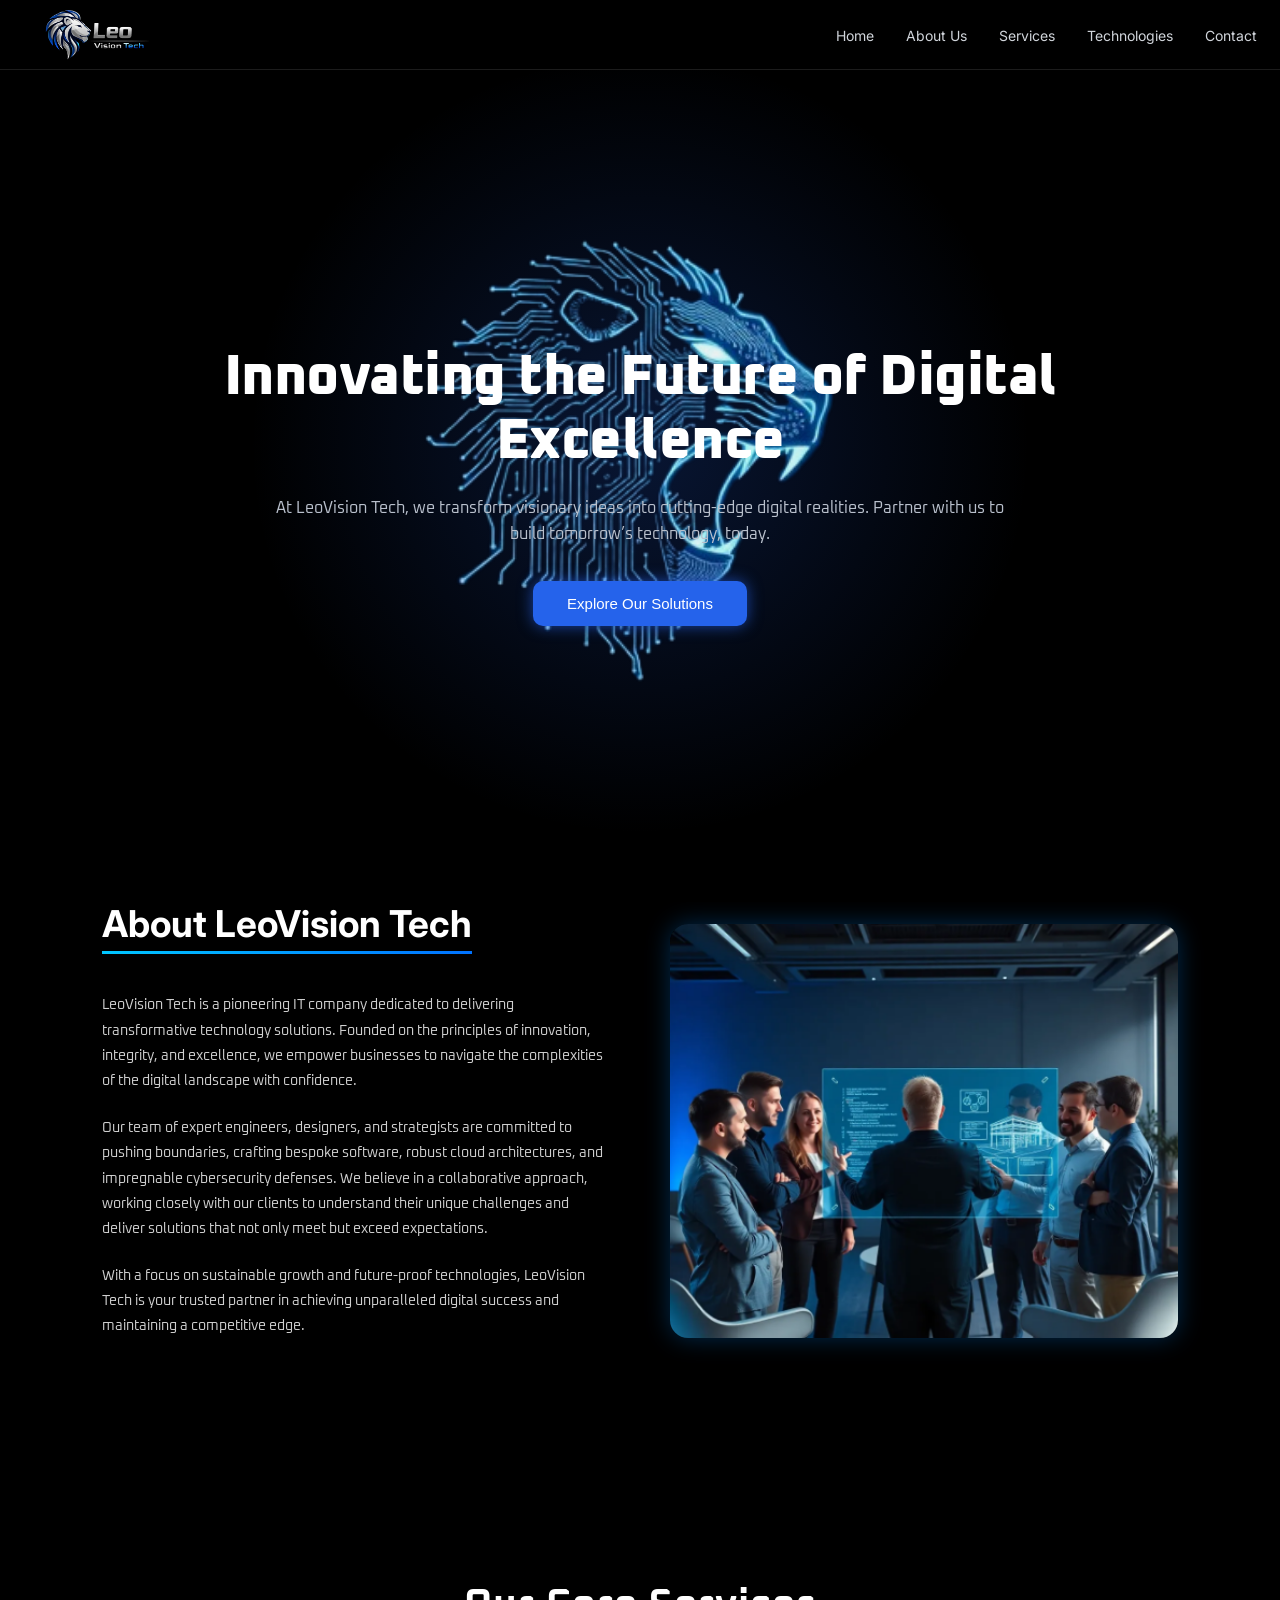
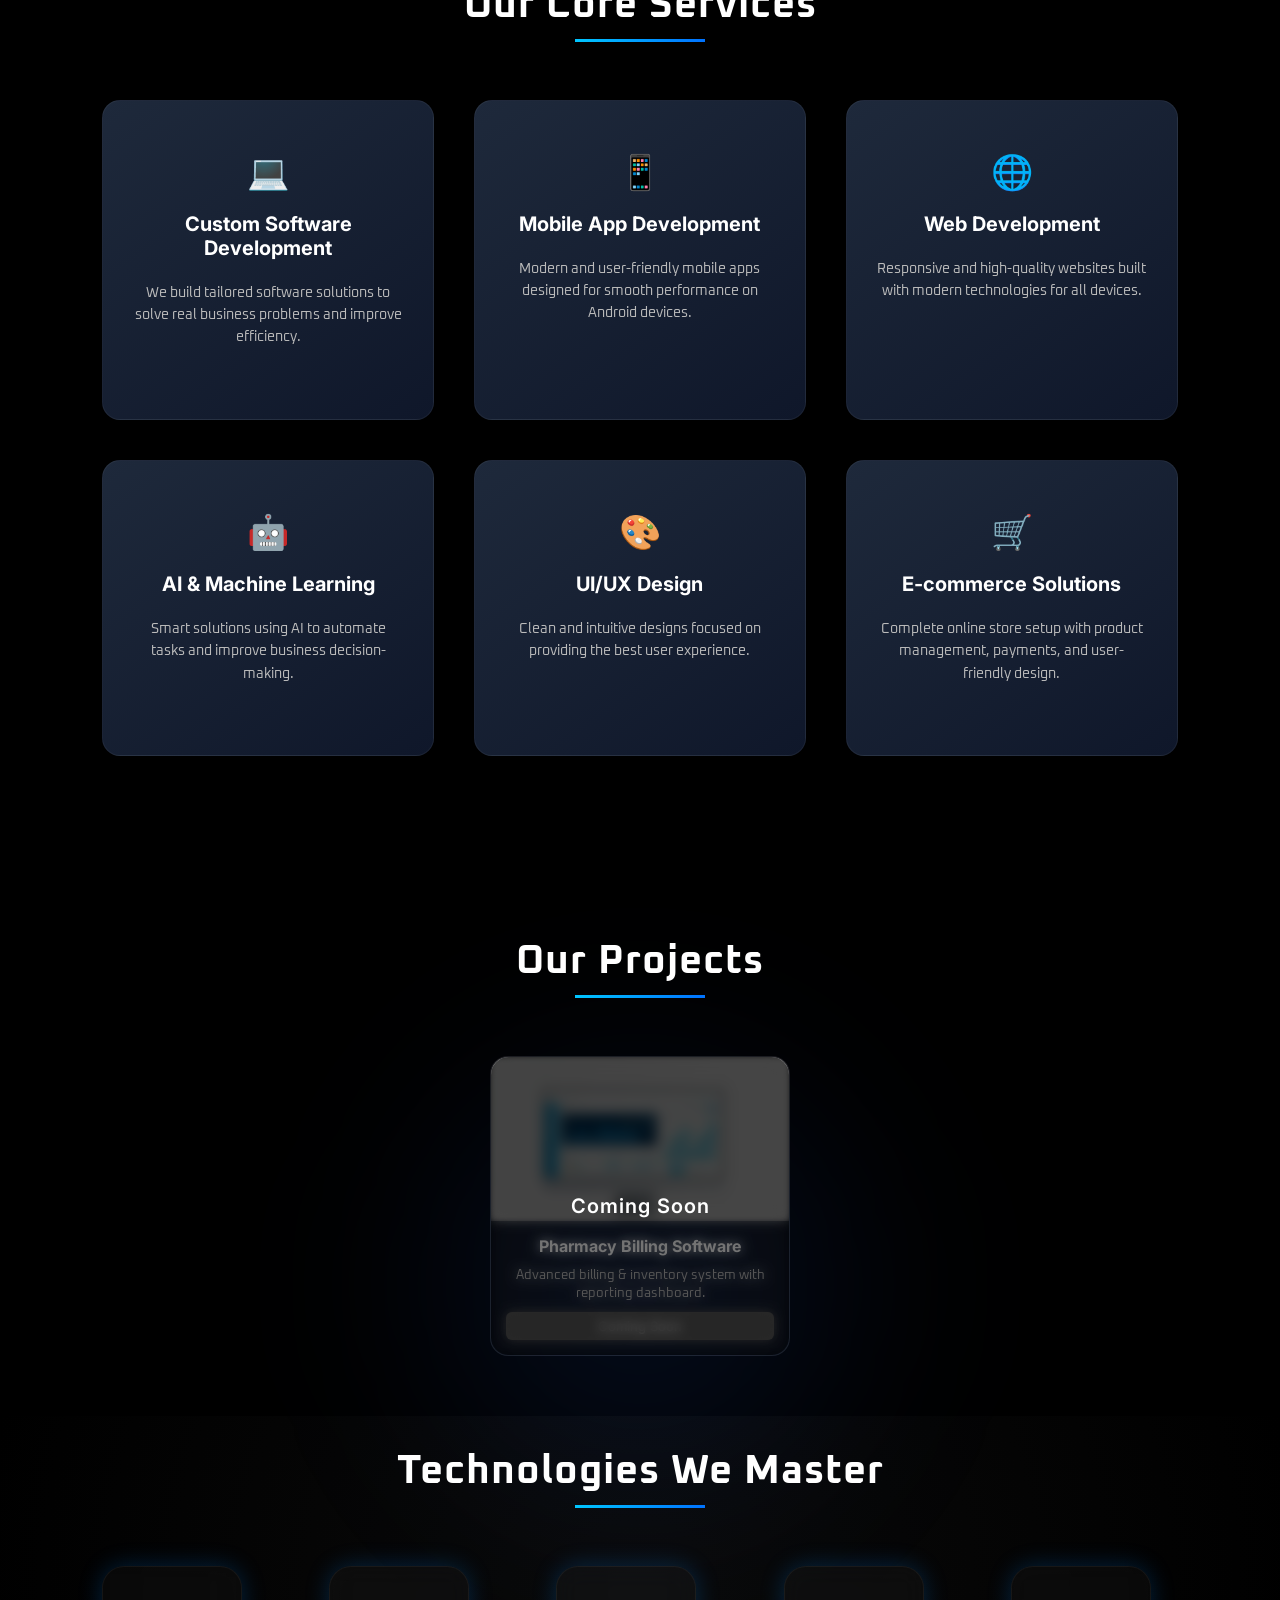
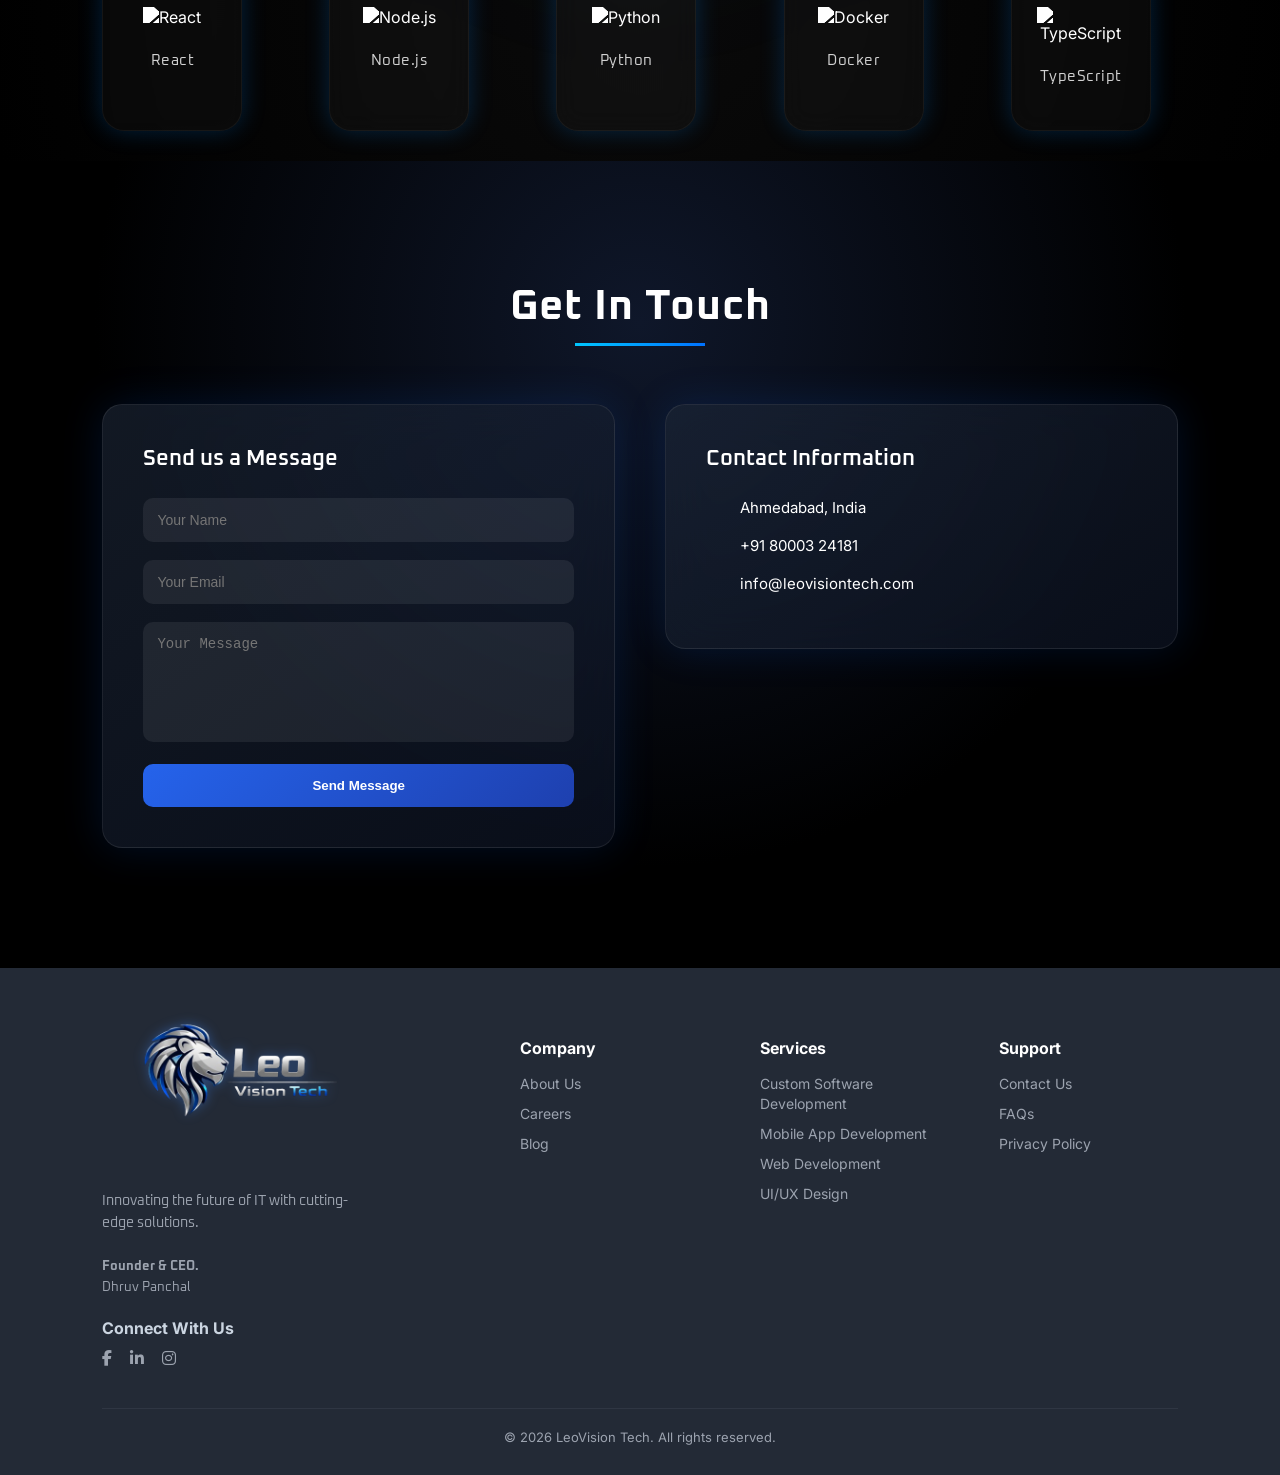
==== client/index.html @ 787240af "Add files via upload" ====
<!DOCTYPE html>
<html lang="en">
<head>
  <meta charset="UTF-8" />
  <meta name="viewport" content="width=device-width, initial-scale=1.0" />
  <title>LeoVision Tech – Home (Hero)</title>
  <link href="https://fonts.googleapis.com/css2?family=Inter:wght@400;600;700;800&display=swap" rel="stylesheet">
  <link href="https://fonts.googleapis.com/css2?family=Oxanium:wght@600;700;800&display=swap" rel="stylesheet">
  <link rel="stylesheet" href="https://cdn.jsdelivr.net/gh/devicons/devicon@latest/devicon.min.css">
  <script src="https://unpkg.com/lucide@latest"></script>
  <link rel="stylesheet" href="css/style.css">
</head>
<body>

<header>
  <div class="logo">
    <img src="asset/image/logo.png" alt="LeoVision Tech Logo">
  </div>

  <nav id="nav-menu">
    <a href="#">Home</a>
    <a href="#">About Us</a>
    <a href="#">Services</a>
    <a href="#">Technologies</a>
    <a href="#">Contact</a>
  </nav>

  <!-- Hamburger -->
  <div class="hamburger" id="hamburger">
    <i data-lucide="menu"></i>
  </div>
</header>

<section class="hero">
  <img src="asset/image/lion.png" alt="Digital Circuit Lion" class="lion" />
  <div class="hero-content">
    <!-- DESKTOP TEXT -->
    <h1 class="desktop-text">
      Innovating the Future of Digital<br>Excellence
    </h1>
    <p class="desktop-text">
      At LeoVision Tech, we transform visionary ideas into cutting-edge digital realities.
      Partner with us to build tomorrow’s technology, today.
    </p>

    <!-- MOBILE TEXT -->
    <h1 class="mobile-text">
      Innovating Tomorrow’s Digital Landscape
    </h1>
    <p class="mobile-text">
      Building powerful digital solutions for the modern world.
    </p>
    <button class="cta">Explore Our Solutions</button>
  </div>
</section>

<section class="about-section">
  <div class="about-container">
    
    <!-- Left Content -->
    <div class="about-text">
      <h2>About LeoVision Tech</h2>
      <p>
        LeoVision Tech is a pioneering IT company dedicated to delivering 
        transformative technology solutions. Founded on the principles of 
        innovation, integrity, and excellence, we empower businesses to 
        navigate the complexities of the digital landscape with confidence.
      </p>

      <p>
        Our team of expert engineers, designers, and strategists are 
        committed to pushing boundaries, crafting bespoke software, robust 
        cloud architectures, and impregnable cybersecurity defenses. We 
        believe in a collaborative approach, working closely with our 
        clients to understand their unique challenges and deliver solutions 
        that not only meet but exceed expectations.
      </p>

      <p>
        With a focus on sustainable growth and future-proof technologies, 
        LeoVision Tech is your trusted partner in achieving unparalleled 
        digital success and maintaining a competitive edge.
      </p>
    </div>

    <!-- Right Image -->
    <div class="about-image">
      <img src="asset/image/about image.png" alt="Team Meeting">
    </div>

  </div>
</section>

<section class="core-services">
    <h2 class="core-title">Our Core Services</h2>

    <div class="services-grid">

        <div class="service-card">
            <div class="service-icon">💻</div>
            <h3>Custom Software Development</h3>
            <p>We build tailored software solutions to solve real business problems and improve efficiency.</p>
        </div>

        <div class="service-card">
            <div class="service-icon">📱</div>
            <h3>Mobile App Development</h3>
            <p>Modern and user-friendly mobile apps designed for smooth performance on Android devices.</p>
        </div>

        <div class="service-card">
            <div class="service-icon">🌐</div>
            <h3>Web Development</h3>
            <p>Responsive and high-quality websites built with modern technologies for all devices.</p>
        </div>

        <div class="service-card">
            <div class="service-icon">🤖</div>
            <h3>AI & Machine Learning</h3>
            <p>Smart solutions using AI to automate tasks and improve business decision-making.</p>
        </div>

        <div class="service-card">
            <div class="service-icon">🎨</div>
            <h3>UI/UX Design</h3>
            <p>Clean and intuitive designs focused on providing the best user experience.</p>
        </div>

        <div class="service-card">
            <div class="service-icon">🛒</div>
            <h3>E-commerce Solutions</h3>
            <p>Complete online store setup with product management, payments, and user-friendly design.</p>
        </div>
    </div>
</section>


<section class="projects-section">
  <h2 class="projects-title">Our Projects</h2>

  <div class="projects-grid" id="projectsContainer">
    <!-- Projects will load here dynamically -->
    <div class="project-card coming-soon">
      <div class="project-img">
        <img src="asset/image/Billing.png" alt="Project">
      </div>
      <div class="project-info">
        <h3>Pharmacy Billing Software</h3>
        <p>Advanced billing & inventory system with reporting dashboard.</p>
        <a href="#" class="project-btn disabled">Coming Soon</a>
      </div>
    </div>
    <!-- <div class="project-card">
      <div class="project-img">
        <img src="images/project2.jpg" alt="Project">
      </div>
      <div class="project-info">
        <h3>Restaurant Website</h3>
        <p>Modern animated website with online ordering system.</p>
        <a href="#" class="project-btn">View Project</a>
      </div>
    </div>
    <div class="project-card">
      <div class="project-img">
        <img src="images/project3.jpg" alt="Project">
      </div>
      <div class="project-info">
        <h3>Travel Booking Platform</h3>
        <p>Smooth UI travel website with booking & package filters.</p>
        <a href="#" class="project-btn">View Project</a>
      </div>
    </div> -->
  </div>
</section>

<section class="tech-section">
  <h2 class="tech-title">Technologies We Master</h2>

  <div class="tech-grid">

    <div class="tech-card">
      <img src="asset/image/react.svg" alt="React">
      <p>React</p>
    </div>

    <div class="tech-card">
      <img src="asset/image/nodedotjs.svg" alt="Node.js">
      <p>Node.js</p>
    </div>

    <div class="tech-card">
      <img src="asset/image/python.svg" alt="Python">
      <p>Python</p>
    </div>

    <div class="tech-card">
      <img src="asset/image/docker.svg" alt="Docker">
      <p>Docker</p>
    </div>

    <div class="tech-card">
      <img src="asset/image/typescript.svg" alt="TypeScript">
      <p>TypeScript</p>
    </div>

  </div>
</section>

<section class="contact-section">
  <h2 class="contact-title">Get In Touch</h2>

  <div class="contact-wrapper">

    <!-- LEFT FORM -->
    <div class="contact-form-card">
      <h3>Send us a Message</h3>

      <form id="contactForm">
        <input type="text" name="name" placeholder="Your Name" required>
        <input type="email" name="email" placeholder="Your Email" required>
        <textarea name="message" placeholder="Your Message" rows="5" required></textarea>
        <button type="submit">Send Message</button>
      </form>
    </div>

    <!-- RIGHT INFO -->
    <div class="contact-info-card reveal">
      <h3>Contact Information</h3>

      <div class="info-item">
        <i data-lucide="map-pin"></i>
        <span>Ahmedabad, India</span>
      </div>

      <div class="info-item">
        <i data-lucide="phone"></i>
        <span>+91 80003 24181</span>
      </div>

      <div class="info-item">
        <i data-lucide="mail"></i>
        <span>info@leovisiontech.com</span>
      </div>

    </div>

  </div>
</section>

<!-- Font Awesome Icons -->
<link rel="stylesheet"
href="https://cdnjs.cloudflare.com/ajax/libs/font-awesome/6.5.0/css/all.min.css">

<footer class="footer">
  <div class="footer-container">
    <!-- LEFT SIDE -->
    <div class="footer-col company">
      <div class="logo footer-logo">
        <img src="asset/image/logo.png" alt="LeoVision Tech">
      </div>
      <p class="desc">
      Innovating the future of IT with cutting-edge solutions.
      </p>
      <p class="founder">
      <strong>Founder & CEO.</strong><br>
      Dhruv Panchal
      </p>
      <h4>Connect With Us</h4>
      <div class="social-icons">
        <a href="#"><i class="fab fa-facebook-f"></i></a>
        <a href="#"><i class="fab fa-linkedin-in"></i></a>
        <a href="#"><i class="fab fa-instagram"></i></a>
      </div>
    </div>
    <!-- COMPANY -->
    <div class="footer-col">
      <h3>Company</h3>
      <ul>
        <li><a href="#">About Us</a></li>
        <li><a href="#">Careers</a></li>
        <li><a href="#">Blog</a></li>
      </ul>
    </div>
    <!-- SERVICES -->
    <div class="footer-col">
      <h3>Services</h3>      
      <ul>
        <li><a href="#">Custom Software Development</a></li>
        <li><a href="#">Mobile App Development</a></li>
        <li><a href="#">Web Development</a></li>
        <li><a href="#">UI/UX Design</a></li>
      </ul>
    </div>
    <!-- SUPPORT -->
    <div class="footer-col">
      <h3>Support</h3>
      <ul>
        <li><a href="#">Contact Us</a></li>
        <li><a href="#">FAQs</a></li>
        <li><a href="#">Privacy Policy</a></li>
      </ul>
    </div>
  </div>

  <div class="footer-bottom">
    © 2026 LeoVision Tech. All rights reserved.
  </div>
</footer>

<!-- FontAwesome -->
<script src="https://kit.fontawesome.com/your-kit-id.js"></script>
<script src="https://cdn.jsdelivr.net/npm/emailjs-com@3/dist/email.min.js"></script>
<script>
/* =========================
   email js 
========================= */
(function(){
  emailjs.init("CA0GbM3c8-LqU_F1_");
})();
</script>
<script src="js/script.js"></script>
</body>
</html>
---- client/css/style.css ----
*{margin:0;padding:0;box-sizing:border-box}
    body{
      font-family:'Inter',sans-serif;
      background:#000;
      color:#fff;
      overflow-x:hidden;
    }

    /* NAVBAR */
    header{
      height:70px;
      display:flex;
      align-items:center;
      justify-content:space-between;
      padding:0 23px;
      border-bottom:1px solid rgba(255,255,255,0.11);
      background:rgba(0,0,0,0.85);
    }
    .logo{
      display:flex;
      align-items:center;
    }

    .logo img{
      height:110px;
      width:auto;
      padding-top: 6px;
    }
    nav a{
      margin-left:28px;
      color:#d1d5db;
      font-size:14px;
      text-decoration:none;
    }
    nav a:hover{color:#1361e7}

    /* HERO */
    .hero{
      position:relative;
      height:calc(100vh - 68px);
      display:flex;
      align-items:center;
      justify-content:center;
      text-align:center;
      overflow:hidden;
      z-index:1;
    }

    /* BACKGROUND GLOW */
    .hero::before{
      content:"";
      position:absolute;
      inset:0;
      background:radial-gradient(600px 600px at 50% 45%, rgba(37,99,235,0.22), transparent 65%);
      z-index:0;
    }

    /* LION IMAGE */
    .lion{
      position:absolute;
      width:1200px;          /* BIGGER like design */
      max-width:none;        /* important */
      top:52%;               /* push slightly down */
      left:50%;
      transform:translate(-50%, -56%);
      opacity:0.95;
      z-index:1;
      pointer-events:none;
  }


    .hero-content{
      position:relative;
      z-index:2;
      max-width:920px;
      padding:0 20px;
    }

    h1{
      font-size:56px;
      font-weight:800;
      font-family:'Oxanium', cursive;
      line-height:1.15;
      letter-spacing:-0.5px;
    }

    p{
      margin:22px auto 34px;
      max-width:760px;
      color:#b9c0cc;
      font-size:16px;
      font-family:'Oxanium', cursive;
      line-height:1.6;
    }

    .cta{
      display:inline-block;
      padding:14px 34px;
      border:none;
      border-radius:10px;
      background:#2563eb;
      color:#fff;
      font-size:15px;
      cursor:pointer;
      box-shadow:0 0 15px rgba(37,99,235,.65);
    }
    .cta:hover{background:#1e40af}

    /* RESPONSIVE */
    @media(max-width:900px){
      h1{font-size:44px}
      .lion{width:420px}
    }
    @media(max-width:520px){
      h1{font-size:34px}
      p{font-size:15px}
      nav{display:none}
    }



    /* =====================
   GLOBAL ANIMATIONS
===================== */

/* Page fade in */
body {
  animation: pageFade 0.8s ease-out forwards;
}

@keyframes pageFade {
  from { opacity: 0 }
  to { opacity: 1 }
}

/* Navbar slide */
header {
  animation: navSlide 0.8s ease-out forwards;
  position:relative;
  z-index:1000;
}

@keyframes navSlide {
  from {
    transform: translateY(-20px);
    opacity: 0;
  }
  to {
    transform: translateY(0);
    opacity: 1;
  }
}

/* Hero text animation */
.hero-content h1 {
  opacity: 0;
  transform: translateY(25px);
  animation: textUp 0.9s ease-out forwards;
  animation-delay: 0.3s;
}

.hero-content p {
  opacity: 0;
  transform: translateY(25px);
  animation: textUp 0.9s ease-out forwards;
  animation-delay: 0.5s;
}

.hero-content .cta {
  opacity: 0;
  transform: translateY(25px);
  animation: textUp 0.9s ease-out forwards;
  animation-delay: 0.7s;
}

@keyframes textUp {
  to {
    opacity: 1;
    transform: translateY(0);
  }
}

/* =====================
   LION EFFECT
===================== */

/* Soft glow pulse */
.lion::after {
  content: "";
  position: absolute;
  inset: 0;
}

/* =====================
   LION APPEAR EFFECT
===================== */

.lion {
  opacity: 0;
  transform: translate(-50%, -56%) scale(0.92);
  filter: blur(6px);
  animation: lionReveal 1.2s ease-out forwards;
  animation-delay: 0.35s;
}

@keyframes lionReveal {
  to {
    opacity: 0.95;
    transform: translate(-50%, -56%) scale(1);
    filter: blur(0);
  }
}


/* =====================
   CTA BUTTON
===================== */

.cta {
  transition: all 0.35s ease;
}

.cta:hover {
  transform: translateY(-3px) scale(1.03);
  box-shadow: 0 0 30px rgba(37,99,235,0.9);
}

/* ABOUT SECTION */
.about-section {
    background: #000;
    padding: 100px 8%;
    padding-top: 0%;
    color: #fff;
    overflow: hidden;
}

.about-container {
    display: flex;
    align-items: center;
    justify-content: space-between;
    gap: 60px;
}

/* ===== TEXT SIDE ===== */
.about-text {
    flex: 1;
    opacity: 0;
    transform: translateX(-80px);
    transition: all 1s ease;
}

.about-text.show {
    opacity: 1;
    transform: translateX(0);
}

.about-text h2 {
    font-size: 37px;
    font-weight: 700;
    margin-bottom: 25px;
    line-height: 1.2;
    position: relative;
    display: inline-block;
}

/* Animated Underline */
.about-text h2::after {
    content: "";
    position: absolute;
    left: 0;
    bottom: -8px;
    width: 0%;
    height: 3px;
    background: linear-gradient(90deg, #00c6ff, #0072ff);
    transition: width 1s ease;
}

.about-text.show h2::after {
    width: 100%;
}

.about-text p {
    color: #cfcfcf;
    font-size: 14px;
    line-height: 1.8;
    margin-bottom: 20px;
    max-width: 600px;
    opacity: 0;
    transform: translateY(20px);
    transition: all 0.8s ease;
}

/* Paragraph fade delay */
.about-text.show p {
    opacity: 1;
    transform: translateY(0);
}

.about-text.show p:nth-child(2) { transition-delay: 0.2s; }
.about-text.show p:nth-child(3) { transition-delay: 0.4s; }
.about-text.show p:nth-child(4) { transition-delay: 0.6s; }

/* ===== IMAGE SIDE ===== */
.about-image {
    flex: 1;
    display: flex;
    justify-content: center;
    opacity: 0;
    transform: translateX(80px);
    transition: all 1s ease;
}

.about-image.show {
    opacity: 1;
    transform: translateX(0);
}

.about-image img {
    width: 100%;
    max-width: 520px;
    border-radius: 18px;
    box-shadow: 0 0 25px rgba(0, 140, 255, 0.3);
    transition: 0.4s ease;
    animation: glowPulse 3s ease-in-out infinite alternate;
}


/* Floating Effect */
@keyframes floatImage {
    0% { transform: translateY(0px); }
    50% { transform: translateY(-10px); }
    100% { transform: translateY(0px); }
}

/* Glow Pulse */
@keyframes glowPulse {
    from { box-shadow: 0 0 25px rgba(0, 140, 255, 0.3); }
    to { box-shadow: 0 0 45px rgba(0, 140, 255, 0.6); }
}

/* ===== RESPONSIVE ===== */
@media (max-width: 992px) {
    .about-container {
        flex-direction: column;
        text-align: center;
    }

    .about-text p {
        margin-left: auto;
        margin-right: auto;
    }
}

/* ===============================
   CORE SERVICES SECTION
================================= */

.core-services {
    padding: 120px 8%;
    /* background: #0f172a; */
    text-align: center;
}

/* GRID */
.services-grid {
    display: grid;
    grid-template-columns: repeat(3, 1fr); /* Always 3 */
    gap: 40px;
    max-width: 1200px;
    margin: auto;
}

/* CARD */
.service-card {
    background: linear-gradient(145deg, #1e293b, #0f172a);
    padding: 50px 30px;
    border-radius: 18px;
    border: 1px solid rgba(255,255,255,0.05);
    transition: all 0.5s ease;
    position: relative;
    overflow: hidden;
}

/* Subtle glow border */
.service-card::before {
    content: "";
    position: absolute;
    inset: 0;
    border-radius: 18px;
    padding: 1px;
    background: linear-gradient(45deg, transparent, rgba(37,99,235,0.4), transparent);
    -webkit-mask:
        linear-gradient(#000 0 0) content-box,
        linear-gradient(#000 0 0);
    -webkit-mask-composite: xor;
            mask-composite: exclude;
    opacity: 0;
    transition: 0.5s;
}

/* Hover effect */
.service-card:hover {
    transform: translateY(-12px) scale(1.02);
    box-shadow: 0 20px 60px rgba(0,0,0,0.6);
}

.service-card:hover::before {
    opacity: 1;
}

/* ICON */
.service-icon {
    font-size: 34px;
    margin-bottom: 20px;
    transition: 0.4s ease;
}

.service-card:hover .service-icon {
    transform: translateY(-5px) scale(1.1);
}

/* TITLE */
.service-card h3 {
    font-size: 20px;
    margin-bottom: 15px;
    color: #fff;
}

/* TEXT */
.service-card p {
    font-size: 14px;
    color: #bbb;
    line-height: 1.6;
    margin-bottom: 20px;
}

/* LINK */
.service-card a {
    font-size: 14px;
    color: #2563eb;
    text-decoration: none;
    font-weight: 500;
}

.service-card a:hover {
    text-decoration: underline;
}

/* Tablet */
@media (max-width: 992px) {
    .services-grid {
        grid-template-columns: repeat(2, 1fr);
    }
}

/* Mobile */
@media (max-width: 600px) {
    .services-grid {
        grid-template-columns: 1fr;
    }
}

/* ===============================
   CORE SERVICE ENTRY ANIMATION
================================= */

.service-card {
    opacity: 0;
    transform: translateY(60px) scale(0.95);
    transition: all 0.8s cubic-bezier(.17,.67,.37,1);
}

.service-card.show {
    opacity: 1;
    transform: translateY(0) scale(1);
}

/* ===============================
   PROJECT SECTION – PREMIUM STYLE
================================= */

.projects-section {
    padding: 60px 8%;
    text-align: center;
    position: relative;
}

/* subtle background glow */
.projects-section::before {
    content: "";
    position: absolute;
    top: 20%;
    left: 50%;
    transform: translateX(-50%);
    width: 600px;
    height: 600px;
    background: radial-gradient(circle, rgba(37,99,235,0.15), transparent 70%);
    filter: blur(80px);
    z-index: 0;
}

.projects-grid {
    display: grid;
    grid-template-columns: repeat(auto-fit, 300px); /* fixed card width */
    justify-content: center; /* center when only 1 card */
    gap: 35px;
    position: relative;
    z-index: 1;
}

/* ===============================
   PROJECT CARD – PREMIUM DESIGN
================================= */
.project-card{
    width:300px;
    aspect-ratio:1/1;
    position:relative;
    background:rgba(255,255,255,0.03);
    backdrop-filter:blur(12px);
    border-radius:18px;
    overflow:hidden;
    border:1px solid rgba(255,255,255,0.08);
    transition:all 0.4s ease;
}

/* Glow border */
.project-card::before{
    content:"";
    position:absolute;
    inset:0;
    border-radius:18px;
    padding:1px;
    background:linear-gradient(
        120deg,
        transparent,
        rgba(37,99,235,0.9),
        transparent
    );
    background-size:200%;
    opacity:0;

    -webkit-mask:
      linear-gradient(#000 0 0) content-box,
      linear-gradient(#000 0 0);
    -webkit-mask-composite:xor;
    mask-composite:exclude;

    animation:glowMove 4s linear infinite;
    transition:0.4s;
}

/* Hover effect */
.project-card:hover{
    transform:translateY(-10px) scale(1.02);
    box-shadow:
        0 15px 50px rgba(0,0,0,0.6),
        0 0 35px rgba(37,99,235,0.9);
}

.project-card:hover::before{
    opacity:1;
}

/* Animation */
@keyframes glowMove{
    0%{background-position:0%}
    100%{background-position:200%}
}
/* IMAGE */
.project-img {
    height: 55%; /* image takes upper half */
    overflow: hidden;
}

.project-img img {
    width: 100%;
    height: 100%;
    object-fit: cover;
    transition: transform 0.5s ease;
}

.project-card:hover .project-img img {
    transform: scale(1.1);
}

/* CONTENT */
.project-info {
    height: 45%;
    padding: 15px;
    display: flex;
    flex-direction: column;
    justify-content: space-between;
}

.project-info h3 {
    font-size: 16px;
    margin-bottom: 6px;
}
.project-info p {
    font-size: 13px;
    color: #bbb;
    line-height: 1.4;
    margin-bottom: 8px;
    margin-top: 5px;
}

/* BUTTON */
.project-btn {
    display: inline-block;
    padding: 8px 18px;
    background: #2563eb;
    color: #fff;
    padding: 6px 14px;
    text-decoration: none;
    border-radius: 6px;
    font-size: 13px;
    transition: 0.3s ease;
}

.project-btn:hover {
    background: #fff;
    color: #000;
}

/* ===== Glow Effect ===== */

.project-card {
    position: relative;
    transition: all 0.4s ease;
}

/* Normal subtle glow */
.project-card {
    box-shadow: 0 0 0 rgba(37, 99, 235, 0);
}

/* On Hover Glow */
.project-card:hover {
    transform: translateY(-10px);
    box-shadow:
        0 10px 40px rgba(0,0,0,0.5),
        0 0 20px rgba(37,99,235,0.6);
}

@keyframes glowMove{
    0%{background-position:0%}
    100%{background-position:200%}
}

.project-card::before{
    background:linear-gradient(
        120deg,
        transparent,
        rgba(37,99,235,0.9),
        transparent
    );
    background-size:200%;
    animation:glowMove 4s linear infinite;
}

/* ===============================
   PROJECT CARD ENTRY ANIMATION
================================= */

.project-card {
    opacity: 0;
    transform: translateY(60px) scale(0.96);
    transition: all 0.8s cubic-bezier(.17,.67,.37,1);
}

.project-card.show {
    opacity: 1;
    transform: translateY(0) scale(1);
}

/* ===============================
   COMING SOON OVERLAY
================================= */

.project-card.coming-soon {
    position: relative;
    pointer-events: none; /* disable click */
}

/* Blur image */
.project-card.coming-soon .project-img img {
    filter: blur(3px) brightness(0.6);
}

/* Overlay */
.project-card.coming-soon::after {
    content: "Coming Soon";
    position: absolute;
    inset: 0;
    background: rgba(0, 0, 0, 0.55);
    backdrop-filter: blur(6px);
    display: flex;
    align-items: center;
    justify-content: center;
    font-size: 20px;
    font-weight: 600;
    color: #fff;
    letter-spacing: 1px;
    border-radius: 18px;
    animation: fadeInOverlay 1s ease forwards;
}

/* Animation */
@keyframes fadeInOverlay {
    from {
        opacity: 0;
    }
    to {
        opacity: 1;
    }
}

/* Disabled Button Style */
.project-btn.disabled {
    background: #555;
    cursor: not-allowed;
}

/* ==============================
   TECHNOLOGIES SECTION
================================ */

.tech-section {
    padding: 30px 8%;
    background: radial-gradient(circle at center, #0a0a0a, #000);
    text-align: center;
}

/* Grid */
.tech-grid {
    display: grid;
    grid-template-columns: repeat(auto-fit, minmax(160px, 1fr));
    gap: 60px;
    max-width: 1100px;
    margin: auto;
}

/* Card */
.tech-card {
    padding: 40px 25px;
    border-radius: 22px;
    background: rgba(255, 255, 255, 0.03);
    backdrop-filter: blur(12px);
    border: 1px solid rgba(255, 255, 255, 0.05);
    transition: all 0.5s ease;
    cursor: pointer;
    position: relative;
    overflow: hidden;
    opacity: 0;
    width: 140px;
    height: 165px;
    transform: translateY(40px);
}

/* Icon */
.tech-card img {
    width: 55px;
    height: 55px;
    margin-bottom: 0px;
    transition: 0.5s ease;
    filter: brightness(0) invert(1);
}


/* Name */
.tech-card p {
    font-size: 15px;
    color: #d1d1d1;
    letter-spacing: 0.5px;
}

/* Hover Glow */
.tech-card:hover {
    transform: translateY(-12px) scale(1.05);
    border-color: rgba(37,99,235,0.4);
    box-shadow: 0 15px 50px rgba(37,99,235,0.3);
}



/* Scroll Reveal */
.tech-card.show {
    opacity: 1;
    transform: translateY(0);
}

@keyframes float {
    0% { transform: translateY(0px); }
    50% { transform: translateY(-6px); }
    100% { transform: translateY(0px); }
}


/* TECH CARD IMAGE PREMIUM EFFECT */

.tech-card {
    animation: floatImage 4s ease-in-out infinite;
}

.tech-card img {
    width: 55px;
    height: 55px;
    margin-bottom: 0px;
    filter: brightness(0) invert(1);
    transition: 0.4s ease;
}
  
/* Glow pulse like About Image */
.tech-card.show {
    box-shadow: 0 0 25px rgba(0, 140, 255, 0.24);
    animation: glowPulse 3s ease-in-out infinite alternate;
}

/* Hover upgrade */
.tech-card:hover {
    box-shadow: 0 0 45px rgba(0, 140, 255, 0.6);
    transform: translateY(-8px);
}

/* title changes */
.projects-title,
.core-title,
.tech-title {
    font-family: 'Oxanium', cursive;
    font-size: 40px;
    font-weight: 700;
    letter-spacing: 1px;
    margin-bottom: 70px;

    opacity: 0;
    transform: translateY(40px);
    transition: all 1s ease;
    position: relative;
}

/* Tech title spacing fix */
.tech-title {
    margin-bottom: 70px;
}

/* SHOW STATE */
.projects-title.show,
.core-title.show,
.contact-title,
.tech-title.show {
    opacity: 1;
    transform: translateY(0);
}

/* Animated underline */
.projects-title::after,
.core-title::after,
.contact-title::after,
.tech-title::after {
    content: "";
    position: absolute;
    left: 50%;
    bottom: -12px;
    transform: translateX(-50%);
    width: 0%;
    height: 3px;
    background: linear-gradient(90deg, #00c6ff, #0072ff);
    transition: width 1s ease;
}

.projects-title.show::after,
.core-title.show::after,
.contact-title.show::after,
.tech-title.show::after {
    width: 130px;
}

/* ===============================
   CONTACT SECTION
================================= */

.contact-section {
    padding: 120px 8%;
    background: radial-gradient(circle at 50% 20%, #0f172a 0%, #000 60%);
    text-align: center;
}

.contact-title {
    font-size: 42px;
    font-weight: 700;
    margin-bottom: 70px;
    letter-spacing: 1px;
}

.contact-wrapper {
    display: flex;
    justify-content: center;
    align-items: stretch;
    gap: 50px;
    max-width: 1100px;
    margin: auto;
}

.contact-info-card{
  height: 244.6px;
}

.contact-form-card,
.contact-info-card {
    width: 450px;
    padding: 40px;
    border-radius: 20px;
    background: linear-gradient(145deg, rgba(30,41,59,0.6), rgba(15,23,42,0.6));
    backdrop-filter: blur(25px);
    border: 1px solid rgba(255,255,255,0.08);
    box-shadow: 0 0 40px rgba(0, 102, 255, 0.15);
    text-align: left;
    transition: 0.5s ease;
    flex: 1;
    min-width: 380px;
}

.contact-form-card:hover,
.contact-info-card:hover {
    box-shadow: 0 0 60px rgba(0, 102, 255, 0.35);
    transform: translateY(-8px);
}

.contact-form-card h3,
.contact-info-card h3 {
    margin-bottom: 25px;
    font-size: 22px;
    font-weight: 600;
}

.contact-form-card input,
.contact-form-card textarea {
    width: 100%;
    padding: 14px;
    margin-bottom: 18px;
    border-radius: 10px;
    border: none;
    outline: none;
    background: rgba(255, 255, 255, 0.07);
    color: white;
    font-size: 14px;
}

.contact-form-card textarea {
    height: 120px;
    resize: none;
}

.contact-form-card button {
    width: 100%;
    padding: 14px;
    border-radius: 10px;
    border: none;
    background: linear-gradient(135deg, #2563eb, #1e40af);
    color: white;
    font-weight: 600;
    cursor: pointer;
    transition: 0.4s ease;
}

.contact-form-card button:hover {
    transform: scale(1.05);
    box-shadow: 0 0 20px #2563eb;
}

/* Contact Info Items */
.info-item {
    display: flex;
    align-items: center;
    gap: 14px;
    margin-bottom: 18px;
    font-size: 15px;
}

.info-item i {
    width: 20px;
    height: 20px;
    color: #3b82f6;
}

.contact-title,
.contact-form-card h3,
.contact-info-card h3 {
    font-family: 'Oxanium', cursive;
}

/* ===============================
   footer SECTION
================================= */

.footer{
background:#232a36;
color:#cbd5e1;
padding:70px 8% 30px;
font-family:'Inter',sans-serif;
}

.footer-container{
display:grid;
grid-template-columns:2fr 1fr 1fr 1fr;
gap:60px;
}

.logo{
display:flex;
align-items:center;
gap:10px;
font-weight:700;
font-size:18px;
color:#3b82f6;
margin-bottom:5px;
}

.footer-logo img{
height:200px;
width:auto;
display:block;
filter: drop-shadow(0 0 6px rgba(59,130,246,0.4));
margin-top:-70px;
}

.desc{
font-size:14px;
color:#9ca3af;
margin-bottom:15px;
max-width:250px;
margin-left: 0px;
}

.founder{
font-size:13px;
margin-bottom:20px;
color:#9ca3af;
}

.footer-col h3{
color:white;
margin-bottom:15px;
font-size:16px;
}

.footer-col ul{
list-style:none;
padding:0;
}

.footer-col ul li{
margin-bottom:10px;
}

.footer-col ul li a{
text-decoration:none;
color:#9ca3af;
font-size:14px;
transition:all .3s ease;
}

.footer-col ul li a:hover{
color:#3b82f6;
transform:translateX(6px);
}

.social-icons{
display:flex;
gap:18px;
margin-top:10px;
}

.social-icons a{
color:#9ca3af;
font-size:16px;
transition:all .3s ease;
}

.social-icons a:hover{
color:#3b82f6;
transform:scale(1.2);
}

.footer-bottom{
border-top:1px solid #2f3643;
margin-top:40px;
padding-top:20px;
text-align:center;
font-size:13px;
color:#9ca3af;
}

/* =================================
MOBILE VERSION – LEOVISION TECH
================================= */

.mobile-text{
display:none;
}

@media (max-width:768px){

.desktop-text{
display:none;
}

.mobile-text{
display:block;
}

.hero{
background:url("../asset/image/mobile lion.png") center/cover no-repeat;
}

}

/* for mobile image */
@media (max-width:768px){

.lion{
display:none;
}

.hero p{
font-size:0;
}

.hero p::after{
content:"Pioneering cutting-edge IT solutions with futuristic vision and technological excellence.";
}

}

@media (max-width:768px){

.hero{
height:100vh;
display:flex;
align-items:center;
justify-content:center;
padding:0 20px;
}

.hero-content{
max-width:330px;
padding-top: 38px;
}

.cta{
margin-top:25px;
}

}

/* HAMBURGER BUTTON */

.hamburger{
display:none;
font-size:28px;
cursor:pointer;
color:white;
}

@media (max-width:768px){

/* MOBILE NAVIGATION */

.hamburger{
display:block;
}

nav{
position:absolute;
top:68px;
left:0;
width:100%;
background:rgba(0,0,0,0.95);
backdrop-filter:blur(10px);
display:flex;
flex-direction:column;
align-items:center;
gap:20px;
padding:25px 0;
transform:translateY(-120%);
transition:0.4s ease;
z-index:999;
}

nav a{
margin:0;
font-size:16px;
}

/* MENU OPEN */

nav.active{
transform:translateY(0);
}


/* GENERAL */

section{
padding:70px 20px;
}

.hero{
height:100vh;
padding:0 20px;
text-align:center;
}

.hero h1{
font-size:23px;
line-height:1.3;
}

.hero p{
font-size:11px;
margin:16px auto 26px;
}

.lion{
width:340px;
top:50%;
transform:translate(-50%,-50%);
}

@media (max-width:768px){

.lion{
max-width:90%;
left:50%;
transform:translate(-50%, -50%);
}

}

/* ABOUT */

.about-container{
flex-direction:column;
gap:35px;
text-align:center;
}

.about-text h2{
font-size:26px;
}

.about-text p{
font-size:14px;
line-height:1.6;
}

/* =================================
OUR CORE SERVICES
================================= */

.services-grid{
display:flex;
overflow-x:auto;
gap:18px;
scroll-snap-type:x mandatory;
padding-bottom:10px;
}

.services-grid::-webkit-scrollbar{
display:none;
}

.service-card{
min-width:200px;
padding:20px;
border-radius:14px;
scroll-snap-align:start;
}

/* =================================
OUR PROJECTS
================================= */

.projects-grid{
display:flex;
overflow-x:auto;
gap:18px;
scroll-snap-type:x mandatory;
}

.projects-grid::-webkit-scrollbar{
display:none;
}

.project-card{
min-width:25px;
padding:16px;
scroll-snap-align:start;
}

/* =================================
TECHNOLOGIES WE MASTER – MOBILE FIX
================================= */

@media (max-width:768px){

.tech-grid{
display:flex;
overflow-x:auto;
gap:18px;
padding:20px 25px;
scroll-snap-type:x mandatory;
}

.tech-grid::-webkit-scrollbar{
display:none;
}

.tech-card{
flex:0 0 100px;   /* card width */
padding:25px;
scroll-snap-align:center;
}

.tech-card img{
width:40px;
height:40px;
}

.tech-card p{
font-size:14px;
}

}
/* =================================
TESTIMONIAL
================================= */

.testimonial-slider{
overflow-x:auto;
display:flex;
gap:18px;
}

.testimonial-card{
min-width:260px;
}

/* =================================
CONTACT SECTION
================================= */

.contact-wrapper{
flex-direction:column;
gap:25px;
}

.contact-form-card,
.contact-info-card{
width:100%;
min-width:unset;
padding:22px;
}

@media (max-width:768px){

.services-grid,
.projects-grid,
.tech-grid{
max-width:100%;
overflow-x:auto;
}

}

/* =================================
FOOTER
================================= */

.footer-container{
grid-template-columns:1fr;
gap:35px;
text-align:center;
}

.desc{
margin:auto;
}

.social-icons{
justify-content:center;
}

/* =================================
SMOOTH SWIPE
================================= */

.services-grid,
.projects-grid,
.tech-grid{
scroll-behavior:smooth;
}

}

/* FIX MOBILE SIDE BLANK SPACE */

@media (max-width:768px){

html, body{
overflow-x:hidden;
max-width:100%;
}

section{
width:100%;
overflow:hidden;
}

}
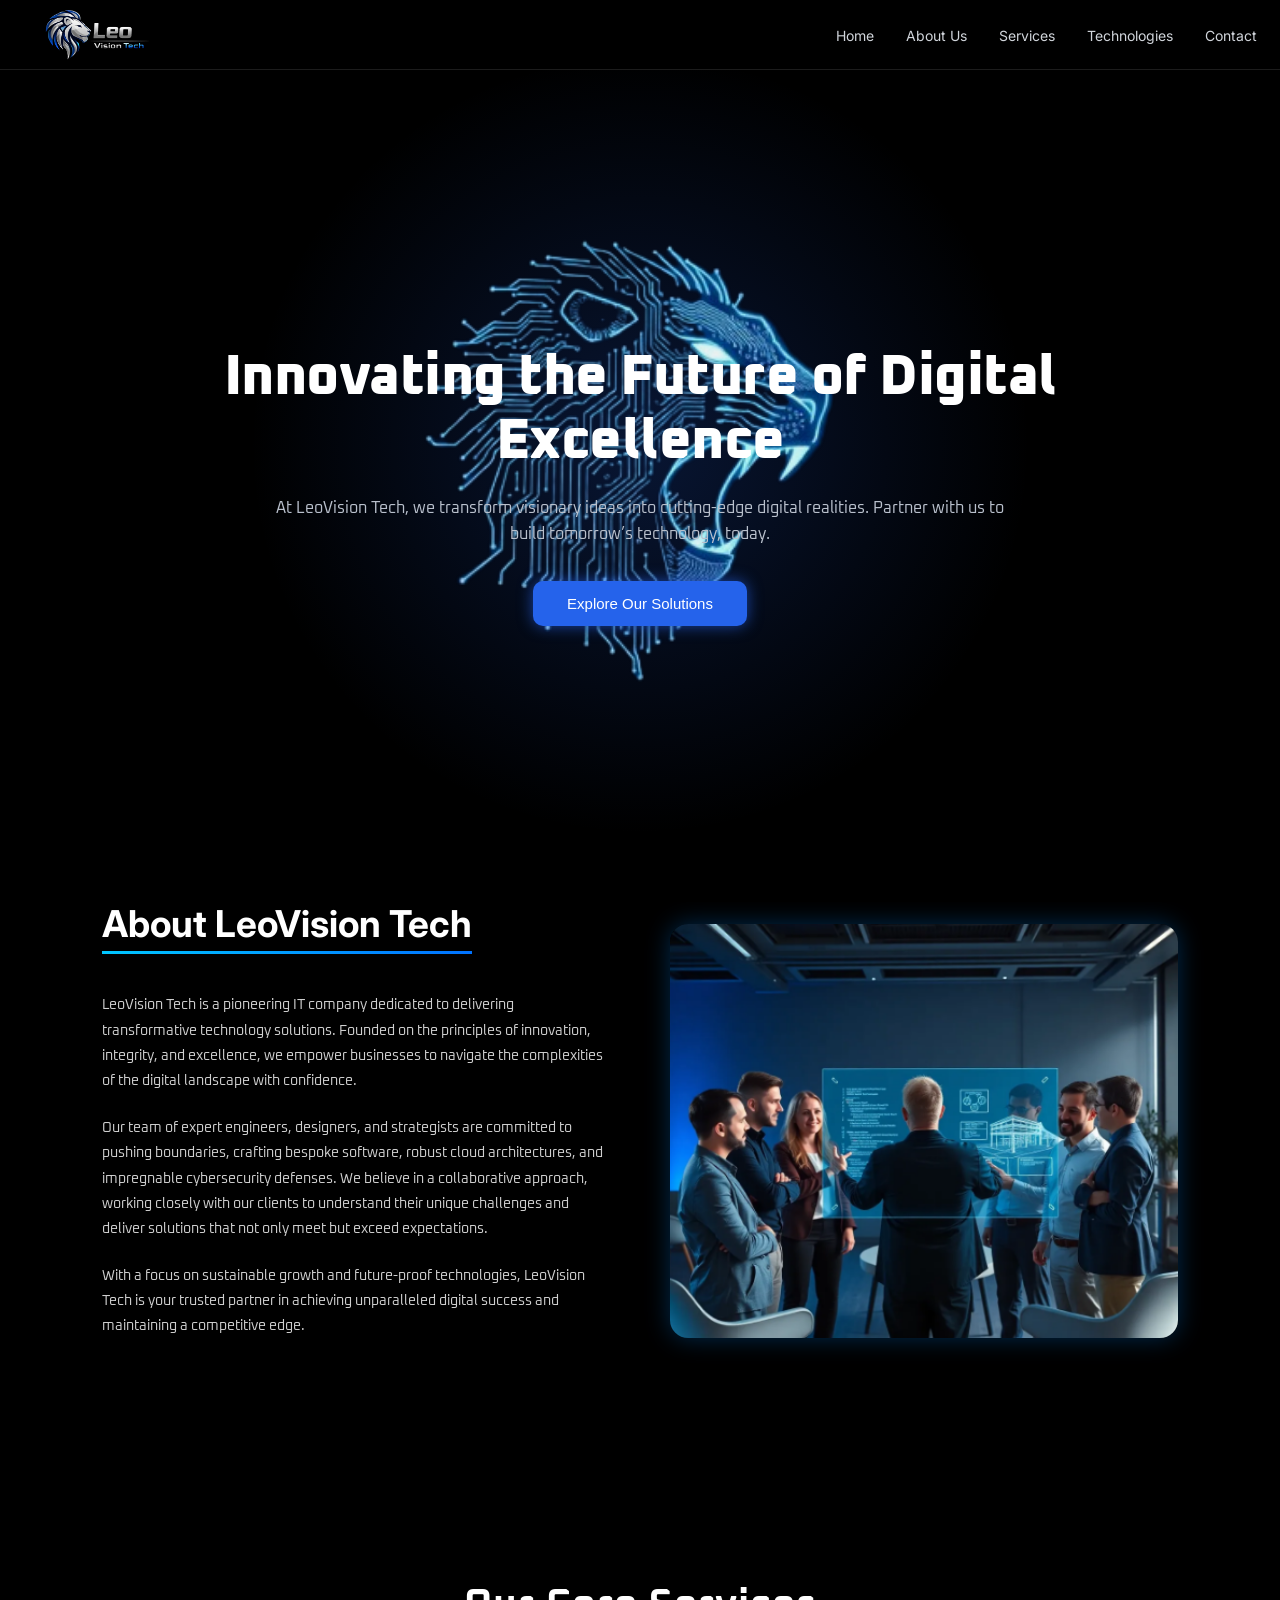
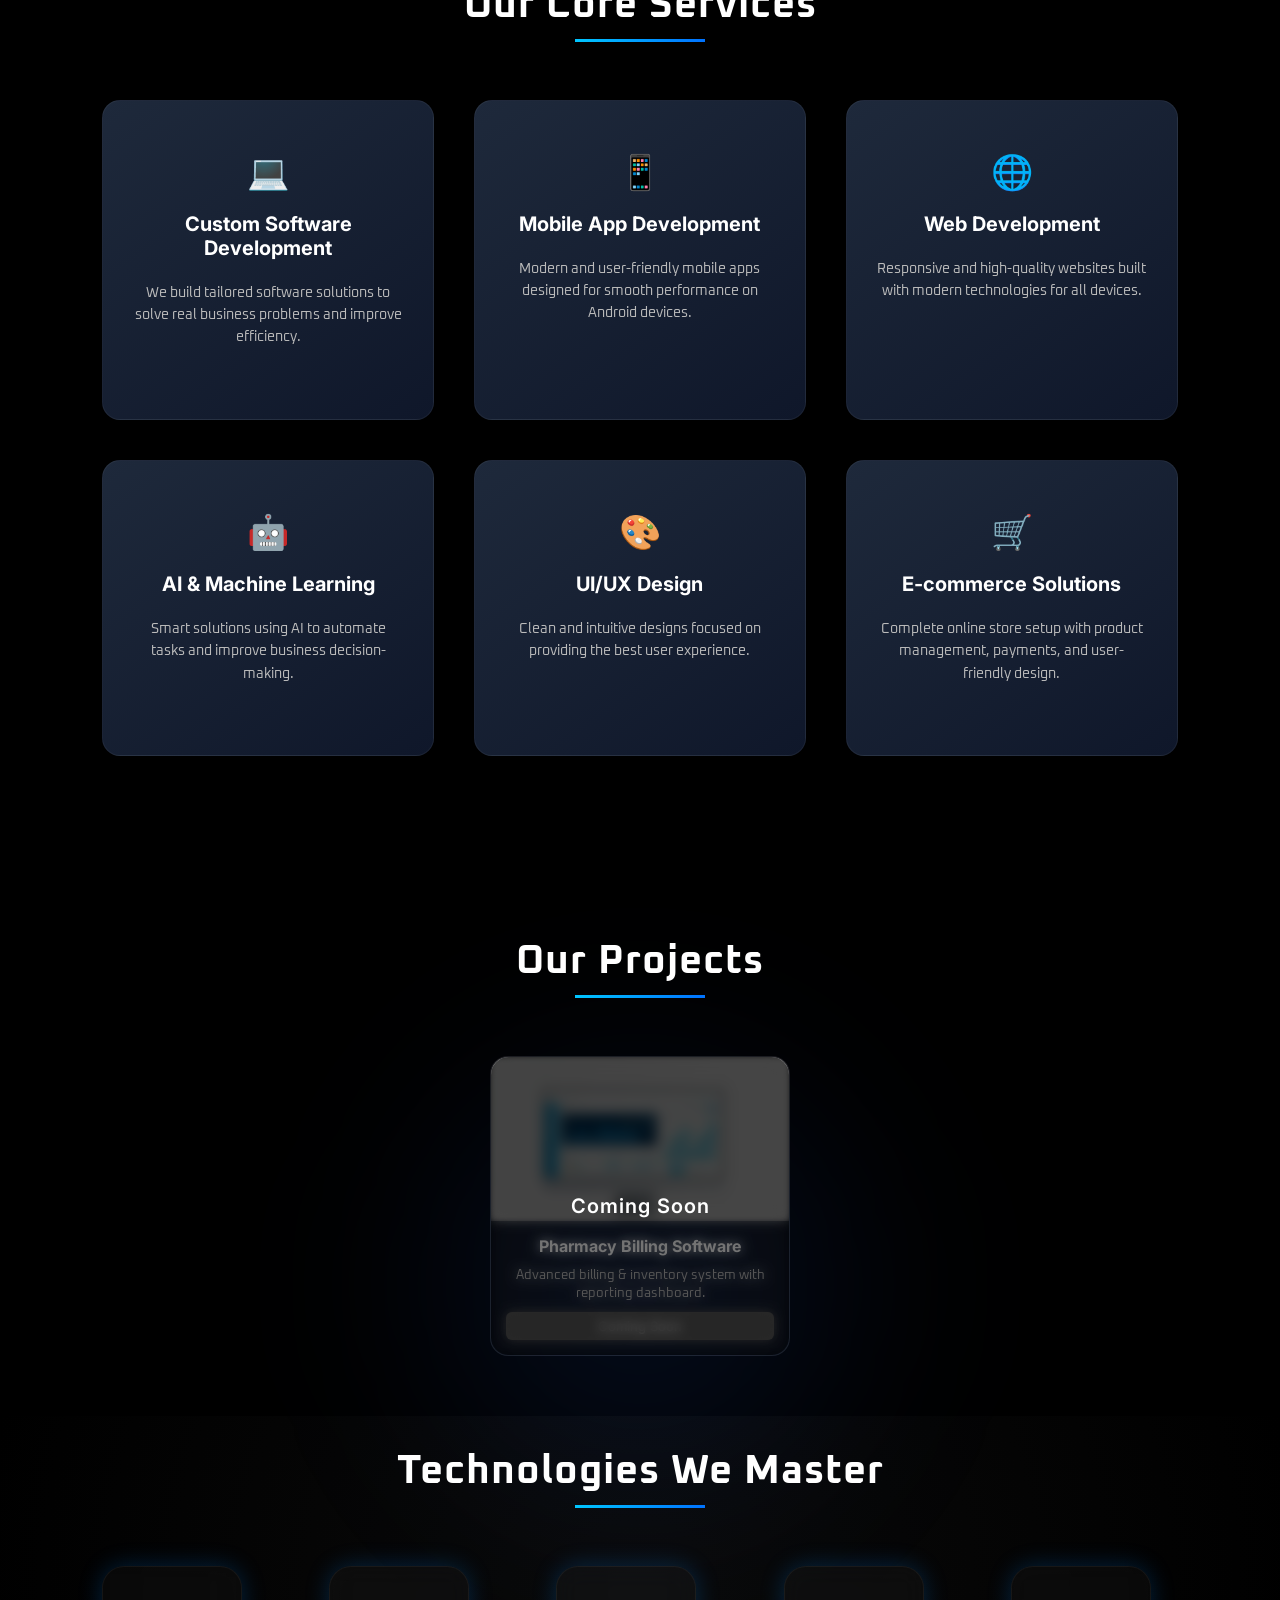
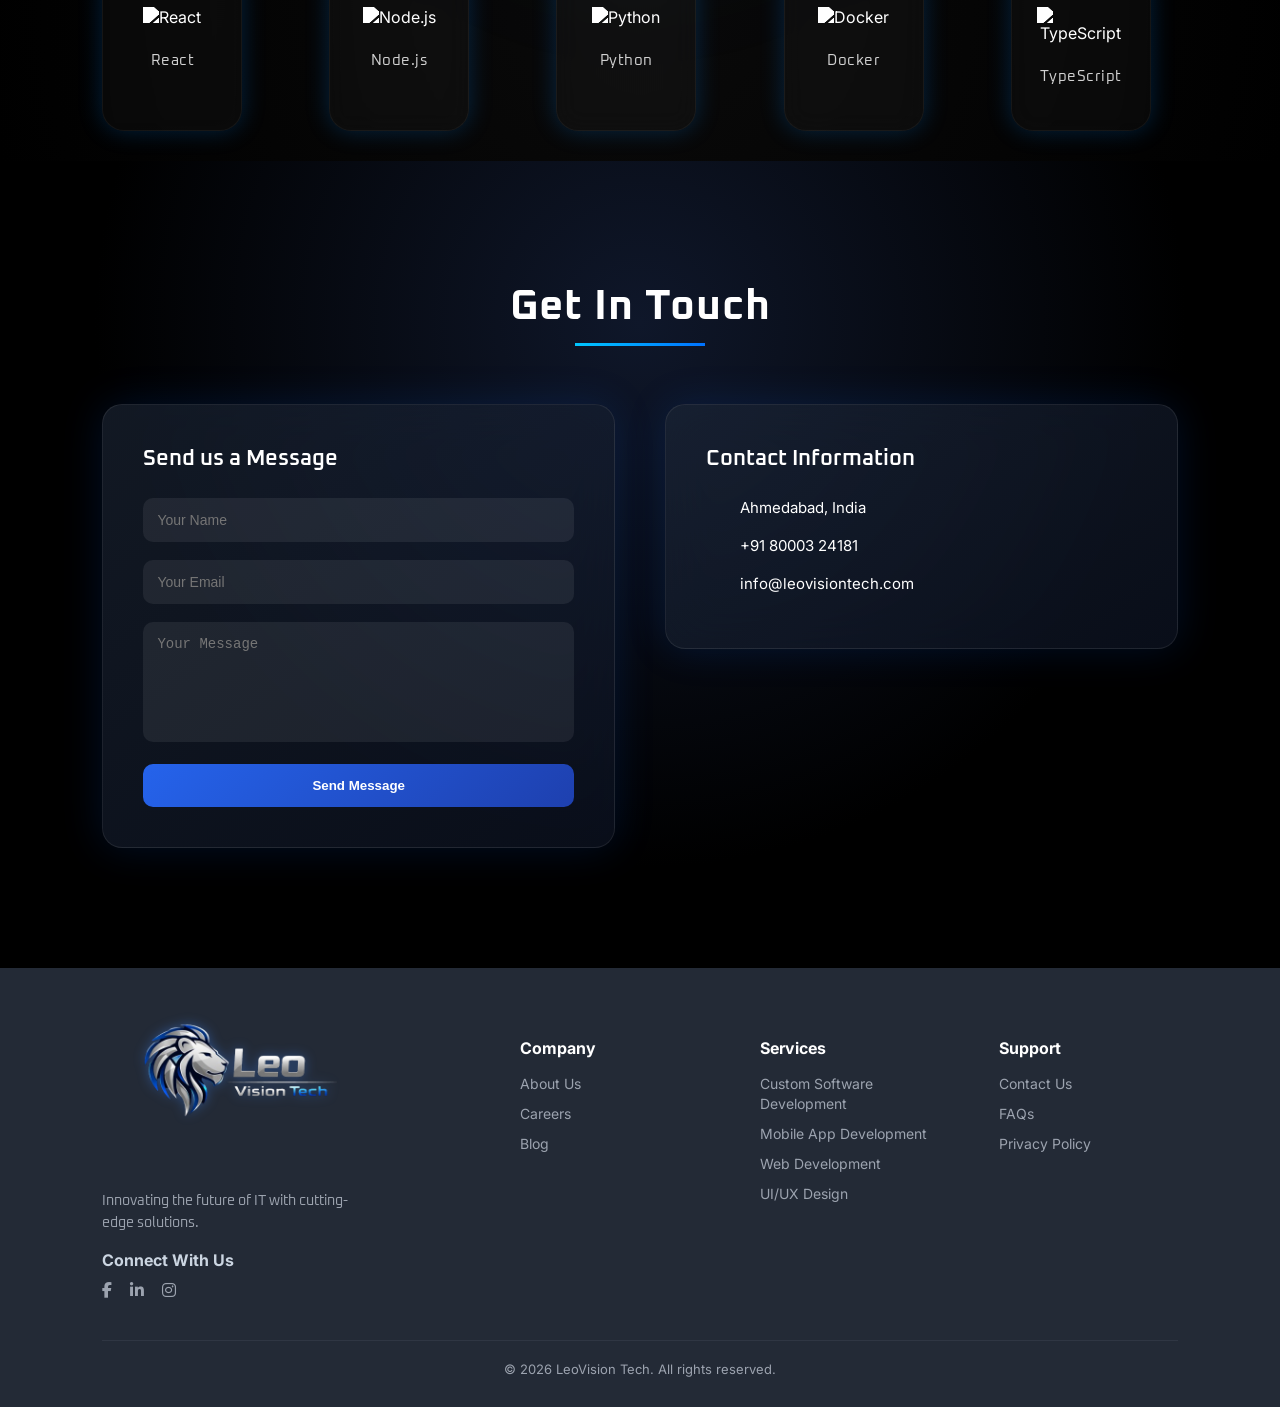
==== commit 6465856a: "Add files via upload" ====
--- a/client/index.html
+++ b/client/index.html
@@ -260,10 +260,6 @@
       </div>
       <p class="desc">
       Innovating the future of IT with cutting-edge solutions.
-      </p>
-      <p class="founder">
-      <strong>Founder & CEO.</strong><br>
-      Dhruv Panchal
       </p>
       <h4>Connect With Us</h4>
       <div class="social-icons">
